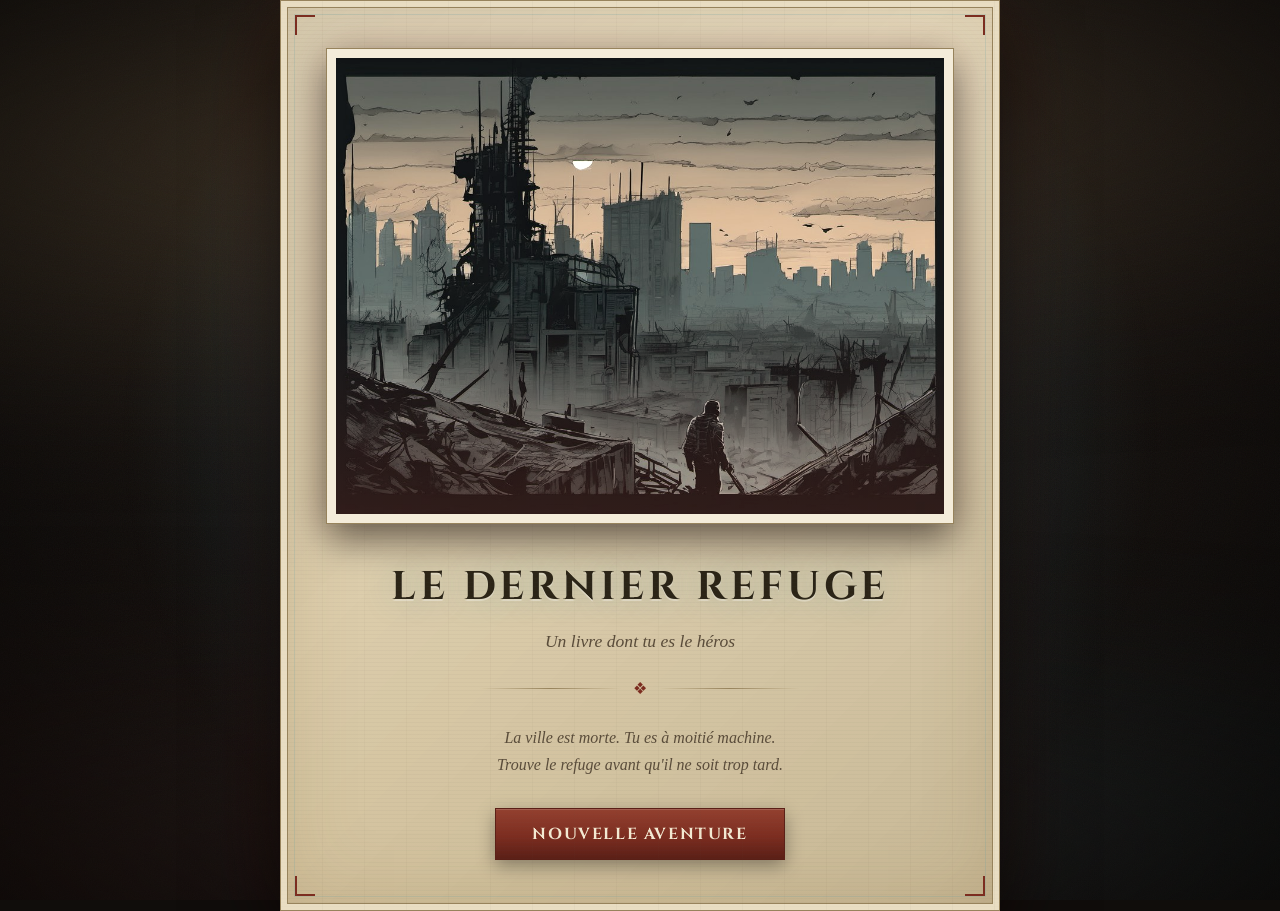
==== index.html @ fbcccf1c "Le Dernier Refuge : livre dont tu es le h\u00e9ros interactif Livre interactif post-apocalyptique en" ====
<!DOCTYPE html>
<html lang="fr">
<head>
  <meta charset="UTF-8">
  <meta name="viewport" content="width=device-width, initial-scale=1.0">
  <title>Le Dernier Refuge — Un livre dont tu es le héros</title>
  <meta name="description" content="Un livre dont tu es le héros interactif dans un univers post-apocalyptique zombie.">
  <link rel="icon" href="assets/images/menu.svg" type="image/svg+xml">
  <link rel="preconnect" href="https://fonts.googleapis.com">
  <link rel="preconnect" href="https://fonts.gstatic.com" crossorigin>
  <link href="https://fonts.googleapis.com/css2?family=Cinzel:wght@500;700&display=swap" rel="stylesheet">
  <link rel="stylesheet" href="style.css">
</head>
<body>
  <!-- Arrière-plan animé : cendres, brume, lueur NOVA -->
  <div class="bg-scene" aria-hidden="true">
    <div class="bg-base"></div>
    <div class="bg-fog bg-fog-1"></div>
    <div class="bg-fog bg-fog-2"></div>
    <div class="bg-glow"></div>
    <div class="bg-embers" id="bg-embers"></div>
    <div class="bg-grain"></div>
    <div class="bg-vignette"></div>
  </div>

  <div id="app"></div>

  <script src="data/story.js"></script>
  <script src="script.js"></script>
</body>
</html>
---- style.css ----
/* ============================================================
   LE DERNIER REFUGE — feuille de style
   ------------------------------------------------------------
   Ambiance : un livre ancien posé dans une ville morte,
   cendres qui montent, brume qui dérive, lueur de NOVA.
   ============================================================ */

/* ---------- Base ---------- */

* { margin: 0; padding: 0; box-sizing: border-box; }

:root {
  --paper: #e9ddc2;
  --paper-dark: #d6c5a0;
  --ink: #2c2517;
  --ink-soft: #5a4c3a;
  --accent: #7c2d20;
  --accent-dark: #5a1f16;
  --accent-glow: rgba(124, 45, 32, 0.45);
  --nova: #4f9aaa;
  --nova-glow: rgba(79, 154, 170, 0.35);
  --border: #97835c;
  --bg: #100d0b;

  --font-title: 'Cinzel', Georgia, 'Palatino Linotype', 'Times New Roman', serif;
  --font-body: Georgia, 'Palatino Linotype', 'Book Antiqua', 'Times New Roman', serif;
  --font-mono: 'Consolas', 'Menlo', 'Courier New', monospace;

  --ease-out: cubic-bezier(0.16, 1, 0.3, 1);
}

html { scroll-behavior: smooth; }

body {
  background: var(--bg);
  color: var(--ink);
  font-family: var(--font-body);
  line-height: 1.7;
  min-height: 100vh;
  overflow-x: hidden;
}

::selection { background: rgba(124, 45, 32, 0.85); color: #f3e9d2; }

::-webkit-scrollbar { width: 11px; }
::-webkit-scrollbar-track { background: #0b0908; }
::-webkit-scrollbar-thumb {
  background: linear-gradient(180deg, #4a3d2a, #2f2719);
  border: 2px solid #0b0908;
  border-radius: 8px;
}
::-webkit-scrollbar-thumb:hover { background: linear-gradient(180deg, var(--accent), var(--accent-dark)); }

:focus-visible {
  outline: 2px solid var(--nova);
  outline-offset: 3px;
}

/* ============================================================
   ARRIÈRE-PLAN ANIMÉ
   Cendres + brume + lueur NOVA, fixes derrière le livre.
   ============================================================ */

.bg-scene {
  position: fixed;
  inset: 0;
  z-index: 0;
  overflow: hidden;
  pointer-events: none;
}

/* Fond de base : nuit de cendres */
.bg-base {
  position: absolute;
  inset: -10%;
  background:
    radial-gradient(ellipse at 50% 18%, #2b2119 0%, #17120f 45%, #0d0a09 100%);
  animation: bg-breathe 18s ease-in-out infinite alternate;
}

@keyframes bg-breathe {
  from { transform: scale(1) translateY(0); filter: brightness(1); }
  to   { transform: scale(1.06) translateY(-1.5%); filter: brightness(1.18); }
}

/* Nappe de brume qui dérive lentement */
.bg-fog {
  position: absolute;
  left: -30%;
  width: 160%;
  height: 65%;
  filter: blur(58px);
  will-change: transform;
}

.bg-fog-1 {
  top: -18%;
  background:
    radial-gradient(ellipse at 28% 55%, rgba(148, 122, 82, 0.30), transparent 62%),
    radial-gradient(ellipse at 72% 40%, rgba(86, 70, 52, 0.34), transparent 60%);
  animation: fog-drift 74s ease-in-out infinite alternate;
}

.bg-fog-2 {
  bottom: -26%;
  background:
    radial-gradient(ellipse at 62% 50%, rgba(79, 154, 170, 0.16), transparent 60%),
    radial-gradient(ellipse at 22% 62%, rgba(124, 45, 32, 0.24), transparent 62%);
  animation: fog-drift 96s ease-in-out infinite alternate-reverse;
}

@keyframes fog-drift {
  0%   { transform: translate3d(-6%, 0, 0) scale(1); }
  50%  { transform: translate3d(4%, -3%, 0) scale(1.1); }
  100% { transform: translate3d(8%, 2%, 0) scale(1.02); }
}

/* Lueur de NOVA : halo rouge/cyan qui pulse */
.bg-glow {
  position: absolute;
  top: 48%;
  left: 50%;
  width: min(1050px, 150vw);
  height: min(1050px, 150vw);
  transform: translate(-50%, -50%);
  background:
    radial-gradient(circle at 50% 50%,
      rgba(124, 45, 32, 0.34) 0%,
      rgba(79, 154, 170, 0.14) 42%,
      transparent 70%);
  animation: glow-pulse 8s ease-in-out infinite;
}

@keyframes glow-pulse {
  0%, 100% { opacity: 0.55; transform: translate(-50%, -50%) scale(0.94); }
  50%      { opacity: 1;    transform: translate(-50%, -50%) scale(1.08); }
}

/* Cendres / braises qui montent */
.bg-embers { position: absolute; inset: 0; }

.ember {
  position: absolute;
  left: var(--x);
  bottom: -12px;
  width: var(--s);
  height: var(--s);
  border-radius: 50%;
  opacity: 0;
  animation: ember-rise var(--d) linear var(--dl) infinite;
  will-change: transform, opacity;
}

.ember-warm {
  background: radial-gradient(circle, #ffc48a 0%, #ff6a33 55%, rgba(255, 90, 40, 0) 75%);
  box-shadow: 0 0 9px rgba(255, 120, 60, 0.85);
}

.ember-cold {
  background: radial-gradient(circle, #cdefff 0%, #4f9aaa 55%, rgba(79, 154, 170, 0) 75%);
  box-shadow: 0 0 9px rgba(79, 154, 170, 0.8);
}

.ember-ash {
  background: radial-gradient(circle, rgba(214, 197, 160, 0.95) 0%, rgba(150, 135, 105, 0.35) 60%, transparent 75%);
}

@keyframes ember-rise {
  0%   { transform: translate3d(0, 0, 0) scale(0.5); opacity: 0; }
  7%   { opacity: var(--o); }
  50%  { transform: translate3d(calc(var(--drift) * -1), -52vh, 0) scale(1); }
  88%  { opacity: calc(var(--o) * 0.8); }
  100% { transform: translate3d(var(--drift), -112vh, 0) scale(0.4); opacity: 0; }
}

/* Grain de pellicule, très léger */
.bg-grain {
  position: absolute;
  inset: -60px;
  opacity: 0.055;
  background-image: url("data:image/svg+xml,%3Csvg xmlns='http://www.w3.org/2000/svg' width='180' height='180'%3E%3Cfilter id='n'%3E%3CfeTurbulence type='fractalNoise' baseFrequency='0.82' numOctaves='3' stitchTiles='stitch'/%3E%3C/filter%3E%3Crect width='180' height='180' filter='url(%23n)'/%3E%3C/svg%3E");
  animation: grain-shift 1.1s steps(4) infinite;
}

@keyframes grain-shift {
  0%   { transform: translate(0, 0); }
  25%  { transform: translate(-14px, 9px); }
  50%  { transform: translate(11px, -12px); }
  75%  { transform: translate(-8px, -7px); }
  100% { transform: translate(0, 0); }
}

/* Vignette sombre autour du livre */
.bg-vignette {
  position: absolute;
  inset: 0;
  background: radial-gradient(ellipse at 50% 45%, transparent 32%, rgba(6, 5, 4, 0.72) 100%);
}

/* Voile de transition entre les pages */
.page-veil {
  position: fixed;
  inset: 0;
  z-index: 40;
  background: radial-gradient(ellipse at 50% 50%, rgba(124, 45, 32, 0.35), rgba(6, 5, 4, 0.96) 70%);
  opacity: 0;
  pointer-events: none;
  animation: veil-in 0.26s ease forwards;
}

.page-veil.out { animation: veil-out 0.42s ease forwards; }

@keyframes veil-in  { from { opacity: 0; } to { opacity: 1; } }
@keyframes veil-out { from { opacity: 1; } to { opacity: 0; } }

/* ---------- Conteneur ---------- */

#app {
  position: relative;
  z-index: 1;
  max-width: 720px;
  margin: 0 auto;
}

/* ============================================================
   PAGE DE LIVRE
   ============================================================ */

.screen {
  position: relative;
  background:
    linear-gradient(135deg, rgba(0, 0, 0, 0.05) 0%, transparent 40%, rgba(0, 0, 0, 0.07) 100%),
    repeating-linear-gradient(0deg, transparent 0 3px, rgba(120, 90, 40, 0.025) 3px 4px),
    linear-gradient(180deg, var(--paper) 0%, var(--paper-dark) 100%);
  border: 1px solid var(--border);
  box-shadow:
    inset 0 0 0 6px var(--paper),
    inset 0 0 0 7px var(--border),
    inset 0 0 80px rgba(120, 90, 40, 0.18),
    0 2px 0 rgba(255, 255, 255, 0.05),
    0 30px 70px rgba(0, 0, 0, 0.72),
    0 0 90px rgba(124, 45, 32, 0.16);
  padding: 42px 46px 50px;
  overflow: hidden;
  transform-origin: 50% 100%;
  animation: page-in 0.6s var(--ease-out) both;
}

@keyframes page-in {
  from { opacity: 0; transform: perspective(1400px) rotateX(7deg) translateY(26px); }
  to   { opacity: 1; transform: perspective(1400px) rotateX(0) translateY(0); }
}

/* Texture de papier : fines rayures */
.screen::before {
  content: "";
  position: absolute;
  inset: 0;
  background:
    repeating-linear-gradient(0deg, transparent 0 3px, rgba(79, 154, 170, 0.016) 3px 4px),
    repeating-linear-gradient(90deg, transparent 0 41px, rgba(90, 76, 58, 0.035) 41px 42px);
  pointer-events: none;
  z-index: 1;
}

/* Cadre intérieur + équerres d'angle */
.screen::after {
  content: "";
  position: absolute;
  inset: 13px;
  border: 1px solid rgba(79, 154, 170, 0.16);
  pointer-events: none;
  z-index: 1;
  background:
    linear-gradient(var(--accent), var(--accent)) top left / 20px 2px no-repeat,
    linear-gradient(var(--accent), var(--accent)) top left / 2px 20px no-repeat,
    linear-gradient(var(--accent), var(--accent)) top right / 20px 2px no-repeat,
    linear-gradient(var(--accent), var(--accent)) top right / 2px 20px no-repeat,
    linear-gradient(var(--accent), var(--accent)) bottom left / 20px 2px no-repeat,
    linear-gradient(var(--accent), var(--accent)) bottom left / 2px 20px no-repeat,
    linear-gradient(var(--accent), var(--accent)) bottom right / 20px 2px no-repeat,
    linear-gradient(var(--accent), var(--accent)) bottom right / 2px 20px no-repeat;
  background-repeat: no-repeat;
}

/* ============================================================
   EN-TÊTE DE PAGE
   ============================================================ */

.page-header {
  display: flex;
  justify-content: space-between;
  align-items: baseline;
  gap: 14px;
  border-bottom: 1px solid var(--border);
  padding-bottom: 10px;
  margin-bottom: 14px;
  position: relative;
  z-index: 2;
}

.page-chapter {
  font-family: var(--font-title);
  font-size: 0.86rem;
  font-weight: 700;
  letter-spacing: 0.2em;
  text-transform: uppercase;
  color: var(--ink);
}

.page-number {
  font-size: 0.85rem;
  font-style: italic;
  color: var(--ink-soft);
  white-space: nowrap;
}

/* Indicateur NOVA */
.nova-status {
  display: inline-flex;
  align-items: center;
  gap: 6px;
  font-family: var(--font-mono);
  font-size: 0.7rem;
  letter-spacing: 0.14em;
  text-transform: uppercase;
  color: var(--nova);
}

.nova-dot {
  width: 7px;
  height: 7px;
  border-radius: 50%;
  background: var(--nova);
  box-shadow: 0 0 8px var(--nova-glow), 0 0 3px var(--nova);
  animation: pulse 2.4s ease-in-out infinite;
}

@keyframes pulse {
  0%, 100% { opacity: 1; transform: scale(1); }
  50%      { opacity: 0.3; transform: scale(0.78); }
}

/* ============================================================
   BARRE DE PROGRESSION
   ============================================================ */

.progress-track {
  height: 4px;
  background: rgba(120, 90, 40, 0.2);
  border-radius: 4px;
  margin-bottom: 24px;
  position: relative;
  z-index: 2;
  overflow: hidden;
  box-shadow: inset 0 1px 2px rgba(0, 0, 0, 0.25);
}

.progress-fill {
  position: relative;
  height: 100%;
  border-radius: 4px;
  background: linear-gradient(90deg, var(--accent), var(--nova) 60%, #7cc4d8);
  box-shadow: 0 0 10px var(--nova-glow);
  transition: width 0.7s var(--ease-out);
  overflow: hidden;
}

.progress-fill::after {
  content: "";
  position: absolute;
  inset: 0;
  background: linear-gradient(90deg, transparent, rgba(255, 255, 255, 0.6), transparent);
  transform: translateX(-100%);
  animation: shimmer 2.6s linear infinite;
}

@keyframes shimmer {
  to { transform: translateX(100%); }
}

/* ============================================================
   ILLUSTRATION
   ============================================================ */

.scene-image {
  position: relative;
  z-index: 2;
  border: 9px solid #f4ecda;
  outline: 1px solid var(--border);
  box-shadow:
    0 14px 30px rgba(0, 0, 0, 0.45),
    0 0 30px rgba(79, 154, 170, 0.12);
  background: #0d0f13;
  margin-bottom: 26px;
  overflow: hidden;
}

.scene-image::after {
  content: "";
  position: absolute;
  left: 0;
  right: 0;
  top: 0;
  height: 45%;
  background: linear-gradient(180deg, transparent, rgba(79, 154, 170, 0.16), transparent);
  transform: translateY(-130%);
  animation: scan-sweep 7s ease-in-out infinite;
  pointer-events: none;
}

@keyframes scan-sweep {
  0%        { transform: translateY(-130%); }
  55%, 100% { transform: translateY(330%); }
}

.scene-image img {
  display: block;
  width: 100%;
  height: auto;
  filter: sepia(0.16) saturate(0.94) contrast(1.04);
  animation: img-reveal 1.1s var(--ease-out) both;
}

@keyframes img-reveal {
  from { opacity: 0; transform: scale(1.05); filter: blur(6px) sepia(0.16); }
  to   { opacity: 1; transform: scale(1); filter: blur(0) sepia(0.16) saturate(0.94) contrast(1.04); }
}

/* ============================================================
   TEXTE
   ============================================================ */

.scene-text { position: relative; z-index: 2; }

.scene-text p {
  margin-bottom: 14px;
  text-align: left;
  animation: text-rise 0.55s var(--ease-out) both;
}

.scene-text p:nth-child(1) { animation-delay: 0.10s; }
.scene-text p:nth-child(2) { animation-delay: 0.18s; }
.scene-text p:nth-child(3) { animation-delay: 0.26s; }
.scene-text p:nth-child(4) { animation-delay: 0.34s; }
.scene-text p:nth-child(n+5) { animation-delay: 0.4s; }

.scene-text p:last-child { margin-bottom: 0; }

@keyframes text-rise {
  from { opacity: 0; transform: translateY(9px); }
  to   { opacity: 1; transform: none; }
}

/* ============================================================
   VOIX DE NOVA — style terminal
   ============================================================ */

/* Spécificité .scene-text p.nova-line pour passer avant l'animation des paragraphes */
.scene-text p.nova-line {
  font-family: var(--font-mono);
  font-size: 0.94rem;
  color: var(--nova);
  border-left: 3px solid var(--nova);
  padding-left: 14px;
  margin-top: 18px;
  text-shadow: 0 0 10px rgba(79, 154, 170, 0.3);
  background: linear-gradient(90deg, rgba(79, 154, 170, 0.09), transparent 70%);
  animation: nova-in 0.7s ease both, nova-flicker 6s steps(1) 0.75s infinite;
}

@keyframes nova-in {
  from { opacity: 0; transform: translateX(-8px); }
  to   { opacity: 1; transform: none; }
}

@keyframes nova-flicker {
  0%, 92%, 100% { opacity: 1; }
  93%           { opacity: 0.62; }
  95%           { opacity: 1; }
  97%           { opacity: 0.78; }
}

.nova-marker {
  display: block;
  font-size: 0.68rem;
  letter-spacing: 0.22em;
  text-transform: uppercase;
  color: var(--nova);
  opacity: 0.75;
  margin-bottom: 3px;
}

/* ============================================================
   CHOIX
   ============================================================ */

.choices {
  margin-top: 30px;
  position: relative;
  z-index: 2;
}

.choices-label {
  font-family: var(--font-title);
  font-size: 0.85rem;
  font-weight: 700;
  letter-spacing: 0.2em;
  text-transform: uppercase;
  color: var(--ink-soft);
  border-top: 1px solid var(--border);
  padding-top: 18px;
  margin-bottom: 14px;
  animation: text-rise 0.5s var(--ease-out) 0.3s both;
}

.choices-list { list-style: none; }

.choices-list li { margin-bottom: 10px; }

.choice-btn {
  display: flex;
  align-items: center;
  gap: 14px;
  width: 100%;
  text-align: left;
  font-family: inherit;
  font-size: 1.02rem;
  color: var(--ink);
  background: rgba(120, 90, 40, 0.08);
  border: 1px solid var(--border);
  padding: 12px 16px;
  cursor: pointer;
  position: relative;
  overflow: hidden;
  transition:
    background 0.2s ease,
    border-color 0.2s ease,
    transform 0.2s var(--ease-out),
    box-shadow 0.2s ease;
  /* fill-mode "backwards" : après l'entrée, la feuille de style reprend
     la main pour que les effets de survol restent fonctionnels. */
  animation: choice-in 0.5s var(--ease-out) backwards;
}

/* Entrée en cascade */
.choices-list li:nth-child(1) .choice-btn { animation-delay: 0.34s; }
.choices-list li:nth-child(2) .choice-btn { animation-delay: 0.40s; }
.choices-list li:nth-child(3) .choice-btn { animation-delay: 0.46s; }
.choices-list li:nth-child(4) .choice-btn { animation-delay: 0.52s; }
.choices-list li:nth-child(5) .choice-btn { animation-delay: 0.58s; }
.choices-list li:nth-child(6) .choice-btn { animation-delay: 0.64s; }
.choices-list li:nth-child(7) .choice-btn { animation-delay: 0.70s; }
.choices-list li:nth-child(8) .choice-btn { animation-delay: 0.76s; }
.choices-list li:nth-child(9) .choice-btn { animation-delay: 0.82s; }

@keyframes choice-in {
  from { opacity: 0; transform: translateX(-16px); }
  to   { opacity: 1; transform: none; }
}

/* Reflet qui balaie le bouton au survol */
.choice-btn::before {
  content: "";
  position: absolute;
  top: 0;
  bottom: 0;
  left: -60%;
  width: 45%;
  background: linear-gradient(100deg, transparent, rgba(124, 45, 32, 0.16), transparent);
  transform: skewX(-18deg);
  transition: left 0.45s ease;
}

.choice-btn:hover {
  background: rgba(124, 45, 32, 0.12);
  border-color: var(--accent);
  transform: translateX(6px);
  box-shadow:
    -5px 0 0 var(--accent),
    0 6px 16px rgba(0, 0, 0, 0.28),
    0 0 18px rgba(79, 154, 170, 0.24);
}

.choice-btn:hover::before { left: 120%; }

.choice-btn:active { transform: translateX(6px) scale(0.99); }

.choice-num {
  flex: 0 0 auto;
  width: 30px;
  height: 30px;
  border: 1px solid var(--border);
  border-radius: 50%;
  display: flex;
  align-items: center;
  justify-content: center;
  font-size: 0.9rem;
  font-style: italic;
  color: var(--ink-soft);
  background: var(--paper);
  transition: background 0.2s ease, color 0.2s ease, border-color 0.2s ease;
}

.choice-btn:hover .choice-num {
  background: var(--accent);
  border-color: var(--accent-dark);
  color: #f3e9d2;
  box-shadow: 0 0 12px var(--accent-glow);
}

/* ============================================================
   BOUTONS
   ============================================================ */

.btn {
  font-family: var(--font-title);
  font-size: 1rem;
  font-weight: 700;
  letter-spacing: 0.1em;
  text-transform: uppercase;
  padding: 14px 36px;
  cursor: pointer;
  position: relative;
  overflow: hidden;
  transition: background 0.22s ease, transform 0.22s var(--ease-out), box-shadow 0.22s ease;
}

.btn::after {
  content: "";
  position: absolute;
  top: 0;
  bottom: 0;
  left: -70%;
  width: 50%;
  background: linear-gradient(100deg, transparent, rgba(255, 255, 255, 0.28), transparent);
  transform: skewX(-20deg);
  transition: left 0.5s ease;
}

.btn:hover::after { left: 130%; }

.btn-primary {
  background: linear-gradient(180deg, #93402f, var(--accent) 55%, var(--accent-dark));
  color: #f3e9d2;
  border: 1px solid var(--accent-dark);
  box-shadow: 0 6px 18px rgba(0, 0, 0, 0.35), inset 0 1px 0 rgba(255, 255, 255, 0.16);
}

.btn-primary:hover {
  transform: translateY(-3px);
  box-shadow:
    0 12px 26px rgba(0, 0, 0, 0.45),
    0 0 24px rgba(79, 154, 170, 0.3),
    inset 0 1px 0 rgba(255, 255, 255, 0.2);
}

.btn-primary:active { transform: translateY(-1px); }

.btn-ghost {
  background: transparent;
  color: var(--ink-soft);
  border: 1px solid var(--border);
}

.btn-ghost:hover {
  background: rgba(120, 90, 40, 0.14);
  border-color: var(--accent);
  color: var(--ink);
  transform: translateY(-2px);
}

/* ============================================================
   MENU
   ============================================================ */

.menu-screen { text-align: center; }

.book-cover {
  position: relative;
  border: 9px solid #f4ecda;
  outline: 1px solid var(--border);
  box-shadow:
    0 16px 36px rgba(0, 0, 0, 0.5),
    0 0 40px rgba(124, 45, 32, 0.22);
  margin: 6px auto 30px;
  overflow: hidden;
  z-index: 2;
}

.book-cover::after {
  content: "";
  position: absolute;
  inset: 0;
  background: linear-gradient(180deg, transparent 55%, rgba(124, 45, 32, 0.28) 100%);
  pointer-events: none;
}

.book-cover img {
  display: block;
  width: 100%;
  height: auto;
  filter: sepia(0.16) saturate(0.95) contrast(1.05);
  animation: cover-breathe 14s ease-in-out infinite alternate;
}

@keyframes cover-breathe {
  from { transform: scale(1); }
  to   { transform: scale(1.045); }
}

.game-title {
  font-family: var(--font-title);
  font-size: 2.5rem;
  font-weight: 700;
  letter-spacing: 0.1em;
  text-transform: uppercase;
  color: var(--ink);
  text-shadow:
    0 2px 0 rgba(255, 255, 255, 0.3),
    0 0 30px rgba(79, 154, 170, 0.35);
  margin-bottom: 6px;
  animation: title-glow 5s ease-in-out infinite;
}

@keyframes title-glow {
  0%, 100% { text-shadow: 0 2px 0 rgba(255, 255, 255, 0.3), 0 0 26px rgba(79, 154, 170, 0.25); }
  50%      { text-shadow: 0 2px 0 rgba(255, 255, 255, 0.3), 0 0 44px rgba(124, 45, 32, 0.5); }
}

.game-subtitle {
  font-style: italic;
  font-size: 1.1rem;
  color: var(--ink-soft);
  margin-bottom: 18px;
}

.divider {
  display: flex;
  align-items: center;
  gap: 12px;
  color: var(--accent);
  margin: 0 auto 22px;
  max-width: 320px;
  animation: divider-glow 4s ease-in-out infinite;
}

@keyframes divider-glow {
  0%, 100% { opacity: 0.7; filter: drop-shadow(0 0 0 transparent); }
  50%      { opacity: 1;   filter: drop-shadow(0 0 6px rgba(124, 45, 32, 0.6)); }
}

.divider::before,
.divider::after {
  content: "";
  flex: 1;
  height: 1px;
  background: linear-gradient(90deg, transparent, var(--border), transparent);
}

.game-tagline {
  font-style: italic;
  color: var(--ink-soft);
  margin-bottom: 30px;
  animation: text-rise 0.7s var(--ease-out) 0.35s both;
}

.menu-screen .btn-primary { animation: text-rise 0.7s var(--ease-out) 0.5s backwards; }

/* ============================================================
   DURÉE
   ============================================================ */

.duration-screen { text-align: center; }

.screen-title {
  font-family: var(--font-title);
  font-size: 1.5rem;
  font-weight: 700;
  letter-spacing: 0.05em;
  margin-bottom: 28px;
  color: var(--ink);
}

.duration-options {
  display: flex;
  gap: 16px;
  justify-content: center;
  margin-bottom: 28px;
}

.duration-card {
  flex: 1;
  max-width: 200px;
  font-family: inherit;
  background: rgba(120, 90, 40, 0.08);
  border: 1px solid var(--border);
  padding: 22px 14px;
  cursor: pointer;
  position: relative;
  overflow: hidden;
  transition:
    background 0.22s ease,
    border-color 0.22s ease,
    transform 0.22s var(--ease-out),
    box-shadow 0.22s ease;
  animation: choice-in 0.55s var(--ease-out) backwards;
}

.duration-options .duration-card:nth-child(1) { animation-delay: 0.15s; }
.duration-options .duration-card:nth-child(2) { animation-delay: 0.25s; }
.duration-options .duration-card:nth-child(3) { animation-delay: 0.35s; }

.duration-card::before {
  content: "";
  position: absolute;
  top: 0;
  left: 0;
  right: 0;
  height: 3px;
  background: linear-gradient(90deg, var(--accent), var(--nova));
  transform: scaleX(0);
  transform-origin: left;
  transition: transform 0.35s var(--ease-out);
}

.duration-card:hover {
  background: rgba(124, 45, 32, 0.12);
  border-color: var(--accent);
  transform: translateY(-5px);
  box-shadow:
    0 12px 24px rgba(0, 0, 0, 0.35),
    0 0 22px rgba(79, 154, 170, 0.22);
}

.duration-card:hover::before { transform: scaleX(1); }

.duration-time {
  display: block;
  font-family: var(--font-title);
  font-size: 1.3rem;
  font-weight: 700;
  color: var(--accent);
  margin-bottom: 8px;
}

.duration-desc {
  display: block;
  font-size: 0.85rem;
  font-style: italic;
  color: var(--ink-soft);
  line-height: 1.5;
}

/* ============================================================
   FIN
   ============================================================ */

.ending-screen .scene-image { margin-bottom: 22px; }

.ending-death {
  background:
    linear-gradient(135deg, rgba(60, 10, 5, 0.1) 0%, transparent 40%, rgba(60, 10, 5, 0.14) 100%),
    repeating-linear-gradient(0deg, transparent 0 3px, rgba(120, 90, 40, 0.025) 3px 4px),
    linear-gradient(180deg, #e2d3b0 0%, #c8b18c 100%);
}

.ending-death::after { border-color: rgba(124, 45, 32, 0.35); }

.ending-death .page-chapter { color: var(--accent); }

.ending-death .scene-image::after {
  background: linear-gradient(180deg, transparent, rgba(124, 45, 32, 0.3), transparent);
}

.ending-actions {
  display: flex;
  gap: 14px;
  justify-content: center;
  flex-wrap: wrap;
  margin-top: 30px;
  animation: text-rise 0.6s var(--ease-out) 0.5s both;
}

/* ============================================================
   RESPONSIVE
   ============================================================ */

@media (max-width: 640px) {
  .screen { padding: 28px 20px 36px; }

  .game-title { font-size: 1.75rem; }

  .duration-options { flex-direction: column; align-items: center; }

  .duration-card { max-width: 100%; width: 100%; }

  .page-header { flex-direction: column; align-items: flex-start; gap: 4px; }

  .choice-btn { font-size: 0.95rem; padding: 11px 12px; }

  .btn { padding: 13px 26px; font-size: 0.92rem; }

  .screen::after { inset: 9px; }
}

/* ============================================================
   ACCESSIBILITÉ — mouvement réduit
   ============================================================ */

@media (prefers-reduced-motion: reduce) {
  *, *::before, *::after {
    animation-duration: 0.01ms !important;
    animation-iteration-count: 1 !important;
    transition-duration: 0.01ms !important;
  }

  .bg-grain, .bg-fog-1, .bg-fog-2 { display: none; }
}
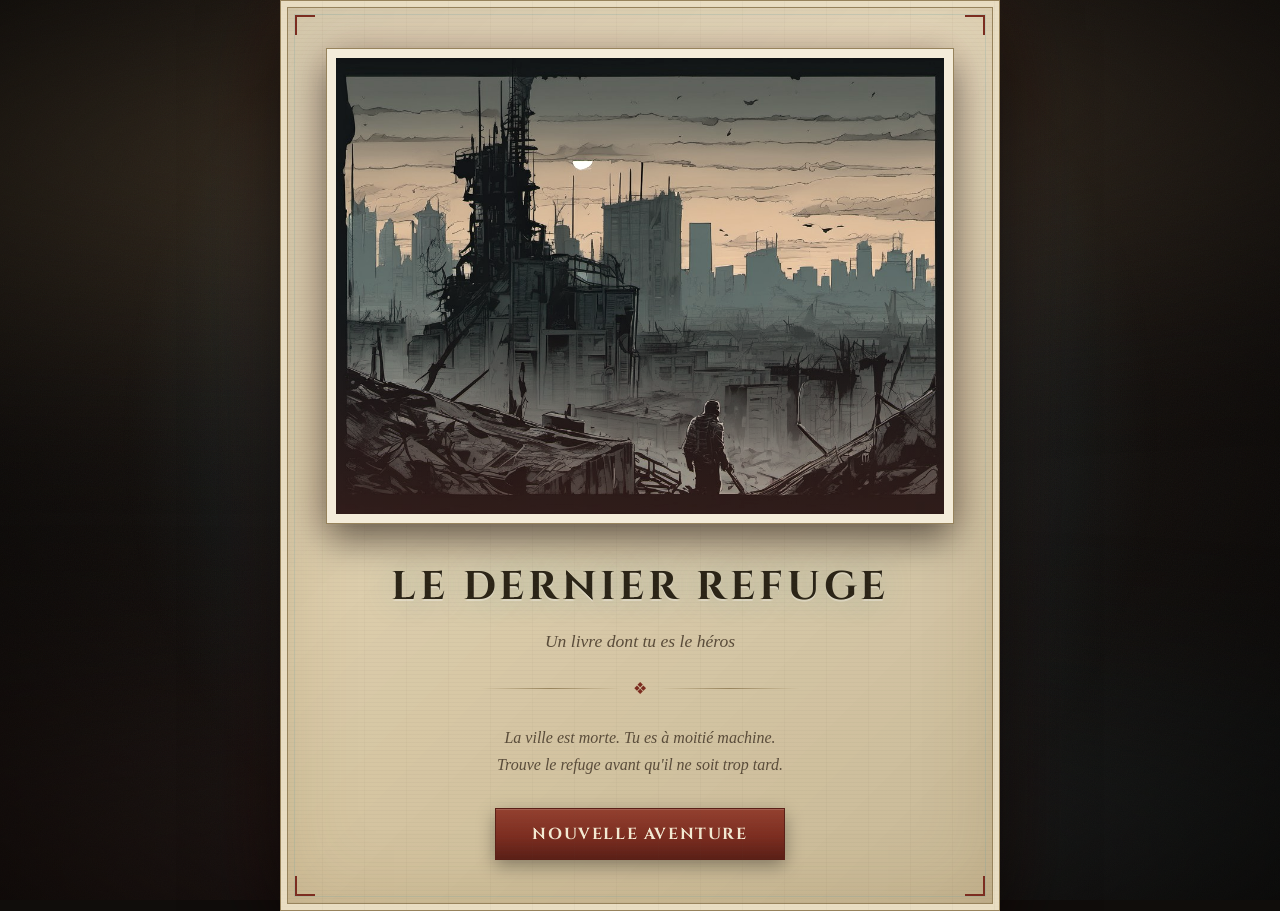
==== commit d1087619: "Anti-cache : versionne les ressources pour forcer le rechargement GitHub Pages sert max-age=600 : un" ====
--- a/index.html
+++ b/index.html
@@ -9,7 +9,10 @@
   <link rel="preconnect" href="https://fonts.googleapis.com">
   <link rel="preconnect" href="https://fonts.gstatic.com" crossorigin>
   <link href="https://fonts.googleapis.com/css2?family=Cinzel:wght@500;700&display=swap" rel="stylesheet">
-  <link rel="stylesheet" href="style.css">
+  <!-- ?v= force le navigateur à re-télécharger le fichier après chaque
+       mise en ligne. À incrémenter à chaque déploiement. -->
+  <link rel="stylesheet" href="style.css?v=2">
+  <link rel="stylesheet" href="minigame.css?v=2">
 </head>
 <body>
   <!-- Arrière-plan animé : cendres, brume, lueur NOVA -->
@@ -25,7 +28,8 @@
 
   <div id="app"></div>
 
-  <script src="data/story.js"></script>
-  <script src="script.js"></script>
+  <script src="data/story.js?v=2"></script>
+  <script src="minigame.js?v=2"></script>
+  <script src="script.js?v=2"></script>
 </body>
 </html>
--- a/style.css
+++ b/style.css
@@ -844,6 +844,26 @@
   margin-bottom: 8px;
 }
 
+.duration-arc {
+  display: block;
+  font-family: var(--font-mono);
+  font-size: 0.68rem;
+  letter-spacing: 0.22em;
+  text-transform: uppercase;
+  color: var(--nova);
+  margin: -4px 0 10px;
+  padding-bottom: 8px;
+  border-bottom: 1px solid rgba(151, 131, 92, 0.3);
+}
+
+.duration-note {
+  text-align: center;
+  font-style: italic;
+  color: var(--ink-soft);
+  font-size: 0.9rem;
+  margin: -8px 0 26px;
+}
+
 .duration-desc {
   display: block;
   font-size: 0.85rem;
--- a/minigame.css
+++ b/minigame.css
@@ -0,0 +1,466 @@
+/* ============================================================
+   LE DERNIER REFUGE — mini-jeu de réflexes / tir
+   Scène sombre : viser, tirer, tenir la ligne.
+   Reprend les variables de style.css (livre clair, jeu nuit).
+   ============================================================ */
+
+.mg-screen {
+  max-width: 900px;
+  margin: 0 auto;
+  padding: 28px 20px 60px;
+  position: relative;
+  z-index: 2;
+}
+
+/* ---------- Accroche : la scène devient le décor du jeu ---------- */
+
+.mg-brief {
+  text-align: center;
+  margin-bottom: 22px;
+  animation: mg-rise 0.6s var(--ease-out) both;
+}
+
+.mg-kicker {
+  font-family: var(--font-mono);
+  font-size: 0.72rem;
+  letter-spacing: 0.26em;
+  text-transform: uppercase;
+  color: var(--nova);
+  margin-bottom: 10px;
+}
+
+.mg-brief h2 {
+  font-family: var(--font-title);
+  font-size: clamp(1.5rem, 4vw, 2.2rem);
+  color: #efe4cb;
+  letter-spacing: 0.04em;
+  margin-bottom: 12px;
+}
+
+.mg-brief p {
+  color: #b9ad93;
+  max-width: 60ch;
+  margin: 0 auto;
+  font-size: 0.98rem;
+}
+
+.mg-brief .mg-nova {
+  color: var(--nova);
+  font-style: italic;
+  margin-top: 12px;
+}
+
+/* ---------- Scène de jeu ---------- */
+
+.mg-stage {
+  position: relative;
+  width: 100%;
+  aspect-ratio: 4 / 3;
+  background: #06080a;
+  border: 1px solid rgba(151, 131, 92, 0.45);
+  border-radius: 4px;
+  overflow: hidden;
+  box-shadow: 0 18px 44px rgba(0, 0, 0, 0.6);
+  cursor: none;
+  touch-action: none;
+  user-select: none;
+  -webkit-user-select: none;
+  animation: mg-rise 0.6s var(--ease-out) 0.08s both;
+}
+
+/* Le décor : l'illustration de la scène, assombrie */
+.mg-stage-bg {
+  position: absolute;
+  inset: 0;
+  background-position: center;
+  background-size: cover;
+  filter: grayscale(0.5) brightness(0.34) contrast(1.15);
+  opacity: 0.55;
+}
+
+.mg-stage::after {
+  /* vignettage + danger, l'opacité monte quand une cible approche */
+  content: "";
+  position: absolute;
+  inset: 0;
+  pointer-events: none;
+  background: radial-gradient(
+    circle at 50% 50%,
+    rgba(124, 45, 32, 0) 32%,
+    rgba(90, 20, 14, 0.35) 72%,
+    rgba(40, 6, 4, 0.9) 100%
+  );
+  opacity: var(--mg-danger, 0.55);
+  transition: opacity 0.18s linear;
+}
+
+/* Le feu / la position à défendre, au centre */
+.mg-fire {
+  position: absolute;
+  left: 50%;
+  top: 50%;
+  width: 46px;
+  height: 46px;
+  margin: -23px 0 0 -23px;
+  border-radius: 50%;
+  background: radial-gradient(circle, #ffcf7a 0%, #e2661f 42%, rgba(124, 45, 32, 0) 72%);
+  opacity: 0.85;
+  pointer-events: none;
+  animation: mg-flicker 1.5s ease-in-out infinite;
+}
+
+.mg-fire::after {
+  content: "";
+  position: absolute;
+  inset: -26px;
+  border-radius: 50%;
+  border: 1px solid rgba(255, 190, 110, 0.35);
+}
+
+/* ---------- Les silhouettes ---------- */
+
+.mg-target {
+  position: absolute;
+  width: 52px;
+  height: 78px;
+  transform: translate(-50%, -50%);
+  will-change: transform;
+  pointer-events: none;
+}
+
+/* une silhouette : buste + tête, entièrement à l'ombre */
+.mg-target::before {
+  content: "";
+  position: absolute;
+  inset: 0;
+  border-radius: 46% 46% 34% 34% / 38% 38% 22% 22%;
+  background:
+    linear-gradient(180deg, #0b0d10 0%, #14181d 62%, #0a0c0f 100%);
+  box-shadow: inset 0 0 14px rgba(0, 0, 0, 0.9);
+}
+
+/* les deux yeux rouges */
+.mg-target::after {
+  content: "";
+  position: absolute;
+  left: 50%;
+  top: 22%;
+  width: 20px;
+  height: 7px;
+  margin-left: -10px;
+  border-radius: 50%;
+  background:
+    radial-gradient(circle 3px at 4px 3px, #ff6a4a 0%, rgba(255, 60, 40, 0) 100%),
+    radial-gradient(circle 3px at 16px 3px, #ff6a4a 0%, rgba(255, 60, 40, 0) 100%);
+  filter: drop-shadow(0 0 5px rgba(255, 70, 45, 0.9));
+}
+
+.mg-target--hit {
+  animation: mg-fall 0.22s ease-in forwards;
+}
+
+@keyframes mg-fall {
+  to {
+    opacity: 0;
+    filter: brightness(3) saturate(0);
+    transform: translate(-50%, -50%) scale(1.35);
+  }
+}
+
+/* ---------- Réticule ---------- */
+
+.mg-cross {
+  position: absolute;
+  left: 50%;
+  top: 50%;
+  width: 34px;
+  height: 34px;
+  margin: -17px 0 0 -17px;
+  pointer-events: none;
+  z-index: 6;
+  opacity: 0.9;
+}
+
+.mg-cross i {
+  position: absolute;
+  background: rgba(240, 228, 200, 0.85);
+}
+
+.mg-cross i:nth-child(1) { left: 50%; top: 0;    width: 1px; height: 10px; margin-left: -0.5px; }
+.mg-cross i:nth-child(2) { left: 50%; bottom: 0; width: 1px; height: 10px; margin-left: -0.5px; }
+.mg-cross i:nth-child(3) { top: 50%; left: 0;    height: 1px; width: 10px; margin-top: -0.5px; }
+.mg-cross i:nth-child(4) { top: 50%; right: 0;   height: 1px; width: 10px; margin-top: -0.5px; }
+
+.mg-cross::after {
+  content: "";
+  position: absolute;
+  left: 50%;
+  top: 50%;
+  width: 3px;
+  height: 3px;
+  margin: -1.5px 0 0 -1.5px;
+  border-radius: 50%;
+  background: var(--accent);
+  box-shadow: 0 0 6px var(--accent-glow);
+}
+
+.mg-stage--firing .mg-cross {
+  opacity: 1;
+  transform: scale(0.82);
+}
+
+.mg-stage--firing .mg-cross i {
+  background: var(--accent);
+}
+
+/* ---------- Traçante de balle ---------- */
+
+.mg-tracer {
+  position: absolute;
+  left: 50%;
+  top: 50%;
+  height: 2px;
+  width: 0;
+  transform-origin: 0 50%;
+  background: linear-gradient(90deg, rgba(255, 210, 140, 0.95), rgba(255, 210, 140, 0));
+  pointer-events: none;
+  z-index: 5;
+}
+
+.mg-tracer--go {
+  animation: mg-trace 0.14s ease-out forwards;
+}
+
+@keyframes mg-trace {
+  to { opacity: 0; }
+}
+
+/* ---------- Éclat d'un tir manqué ---------- */
+
+.mg-spark {
+  position: absolute;
+  width: 10px;
+  height: 10px;
+  margin: -5px 0 0 -5px;
+  border-radius: 50%;
+  pointer-events: none;
+  z-index: 5;
+  background: radial-gradient(circle, rgba(255, 226, 170, 0.9) 0%, rgba(255, 190, 110, 0) 70%);
+  animation: mg-spark-out 0.26s ease-out forwards;
+}
+
+@keyframes mg-spark-out {
+  from { transform: scale(0.4); opacity: 1; }
+  to   { transform: scale(2.6); opacity: 0; }
+}
+
+/* ---------- Bandeau d'état ---------- */
+
+.mg-hud {
+  display: flex;
+  flex-wrap: wrap;
+  align-items: center;
+  justify-content: space-between;
+  gap: 14px;
+  margin-top: 14px;
+  padding: 12px 16px;
+  border: 1px solid rgba(151, 131, 92, 0.35);
+  border-radius: 4px;
+  background: rgba(16, 13, 11, 0.75);
+  color: #b9ad93;
+  font-family: var(--font-mono);
+  font-size: 0.78rem;
+  letter-spacing: 0.1em;
+}
+
+.mg-ammo {
+  display: flex;
+  gap: 6px;
+  align-items: center;
+}
+
+.mg-ammo i {
+  width: 9px;
+  height: 20px;
+  border-radius: 1px;
+  background: linear-gradient(180deg, #e8c98a, #9a7434);
+  box-shadow: 0 0 5px rgba(232, 201, 138, 0.35);
+  transition: opacity 0.15s linear, transform 0.15s linear;
+}
+
+.mg-ammo i.spent {
+  opacity: 0.16;
+  transform: scaleY(0.55);
+  background: #6b6152;
+  box-shadow: none;
+}
+
+.mg-count { color: #efe4cb; }
+
+.mg-hint {
+  margin-top: 10px;
+  text-align: center;
+  color: #6f6757;
+  font-family: var(--font-mono);
+  font-size: 0.72rem;
+  letter-spacing: 0.06em;
+}
+
+.mg-hint kbd {
+  display: inline-block;
+  padding: 1px 5px;
+  border: 1px solid rgba(151, 131, 92, 0.5);
+  border-radius: 3px;
+  background: rgba(60, 52, 40, 0.6);
+  color: #cdc0a4;
+  font-family: var(--font-mono);
+  font-size: 0.68rem;
+}
+
+/* ---------- Résultat ---------- */
+
+.mg-result {
+  position: absolute;
+  inset: 0;
+  z-index: 8;
+  display: flex;
+  flex-direction: column;
+  align-items: center;
+  justify-content: center;
+  justify-content: safe center;
+  gap: 12px;
+  padding: 24px 30px;
+  text-align: center;
+  background: rgba(6, 8, 10, 0.9);
+  backdrop-filter: blur(2px);
+  overflow-y: auto;
+  animation: mg-fade 0.45s ease-out both;
+}
+
+/* ---------- Cinématique de victoire ---------- */
+
+.mg-video {
+  display: block;
+  width: auto;
+  height: auto;
+  max-width: min(100%, 420px);
+  max-height: min(36vh, 220px);
+  object-fit: contain;
+  flex: 0 0 auto;
+  border-radius: 6px;
+  border: 1px solid rgba(151, 131, 92, 0.4);
+  box-shadow: 0 12px 40px rgba(0, 0, 0, 0.7);
+  background: #05070a;
+  margin-bottom: 6px;
+}
+
+.mg-video::-webkit-media-controls-panel {
+  background: rgba(6, 8, 10, 0.85);
+}
+
+.mg-video::-webkit-media-controls-play-button {
+  background: var(--accent);
+  border-radius: 50%;
+}
+
+.mg-video:focus-visible {
+  outline: 2px solid var(--nova);
+  outline-offset: 3px;
+}
+
+.mg-result h3 {
+  font-family: var(--font-title);
+  font-size: clamp(1.3rem, 4vw, 1.8rem);
+  color: #efe4cb;
+  letter-spacing: 0.05em;
+}
+
+.mg-result.win h3 { color: #b6d8b0; }
+.mg-result.lose h3 { color: #d4634a; }
+
+.mg-result p {
+  color: #b9ad93;
+  max-width: 46ch;
+}
+
+.mg-result .mg-nova {
+  color: var(--nova);
+  font-style: italic;
+}
+
+@keyframes mg-fade {
+  from { opacity: 0; }
+}
+
+/* ---------- Bouton de démarrage ---------- */
+
+.mg-start {
+  margin-top: 22px;
+  animation: mg-rise 0.6s var(--ease-out) 0.16s both;
+}
+
+.mg-btn {
+  font-family: var(--font-mono);
+  font-size: 0.8rem;
+  letter-spacing: 0.2em;
+  text-transform: uppercase;
+  color: #efe4cb;
+  background: rgba(124, 45, 32, 0.35);
+  border: 1px solid var(--accent);
+  padding: 13px 30px;
+  cursor: pointer;
+  transition: background 0.2s var(--ease-out), transform 0.2s var(--ease-out);
+}
+
+.mg-btn:hover {
+  background: rgba(124, 45, 32, 0.6);
+  transform: translateY(-1px);
+}
+
+.mg-btn:focus-visible {
+  outline: 2px solid var(--nova);
+  outline-offset: 3px;
+}
+
+/* ---------- Animations ---------- */
+
+@keyframes mg-rise {
+  from { opacity: 0; transform: translateY(14px); }
+}
+
+@keyframes mg-flicker {
+  0%, 100% { transform: scale(1);    opacity: 0.85; }
+  50%      { transform: scale(1.12); opacity: 0.6; }
+}
+
+/* Secousse quand une cible atteint le feu */
+.mg-stage--hit .mg-stage-bg {
+  animation: mg-shake 0.4s ease-in-out;
+}
+
+@keyframes mg-shake {
+  0%, 100% { transform: translate(0, 0); }
+  20% { transform: translate(-6px, 3px); }
+  40% { transform: translate(5px, -4px); }
+  60% { transform: translate(-4px, -2px); }
+  80% { transform: translate(3px, 4px); }
+}
+
+/* ---------- Économie de mouvement ---------- */
+
+@media (prefers-reduced-motion: reduce) {
+  .mg-brief,
+  .mg-stage,
+  .mg-start,
+  .mg-result {
+    animation: none;
+  }
+
+  .mg-fire { animation: none; }
+  .mg-target { transition-duration: 1ms !important; }
+  .mg-target--hit { animation: none; opacity: 0; }
+  .mg-tracer--go { animation: none; opacity: 0; }
+  .mg-spark { animation: none; opacity: 0; }
+  .mg-stage--hit .mg-stage-bg { animation: none; }
+  .mg-btn:hover { transform: none; }
+}
